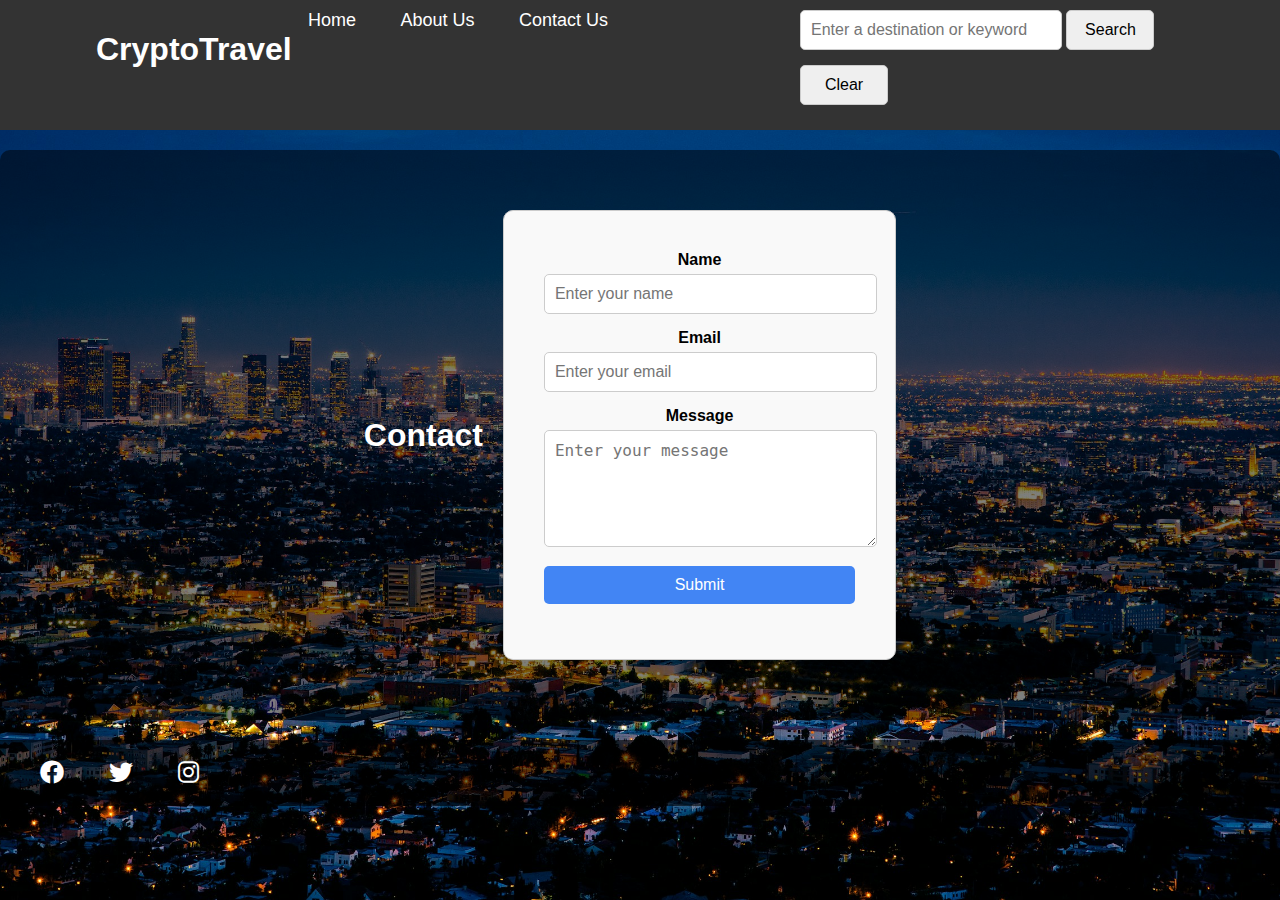
==== contact.html @ eb37d56b "add contact pg" ====
<!DOCTYPE html>
<html lang="en">
<head>
    <meta charset="UTF-8">
    <meta name="viewport" content="width=device-width, initial-scale=1.0">
    <title>Contact Us</title>
    <link rel="stylesheet" href="styles.css">
    <link href="https://cdnjs.cloudflare.com/ajax/libs/font-awesome/6.0.0-beta3/css/all.min.css" rel="stylesheet">
</head>
<body>
</head>
<body>
    <nav class="navbar">
        <h1 class="website-name">CryptoTravel</h1>
        <div class="nav-links">
            <a href="travel_recommendation.html">Home</a>
            <a href="about.html">About Us</a>
            <a href="contact.html">Contact Us</a>
        </div>
        <div class="search-bar">
            <input id="dest-search" type="text" placeholder="Enter a destination or keyword"/>
            <button class="small-btn" type="button">Search</button>
            <button class="small-btn" type="clear">Clear</button>
        </div>
    </nav>
    <div class="content">
        <h1 >Contact</h1>
        <div id="form">
            <form id="contact-form" action="/submit" method="post">
                <label for="name">Name</label>
                <input type="text" id="name" name="name" placeholder="Enter your name" required>
        
                <label for="email">Email</label>
                <input type="email" id="email" name="email" placeholder="Enter your email" required>
        
                <label for="message">Message</label>
                <textarea id="message" name="message" placeholder="Enter your message" rows="5" required></textarea>
        
                <button class="standard-btn" type="submit">Submit</button>
            </form>
        </div>
    </div>
    <div class="social-media-links">
        <a href="https://www.facebook.com" target="_blank" title="Facebook">
            <i class="fab fa-facebook" style="font-size: 24px; color: #fff;"></i>
        </a>
        <a href="https://www.twitter.com" target="_blank" title="Visit X">
            <i class="fab fa-twitter" style="font-size: 24px; color: #fff;"></i>
        </a>
        <a href="https://www.instagram.com" target="_blank" title="Visit Instagram">
            <i class="fab fa-instagram" style="font-size: 24px; color: #fff;"></i>
        </a>
    </div>
<script src="./travel_recommendation.js"></script>
</body>
</html>
---- styles.css ----
body {
    margin: 0;
    font-family: Arial, sans-serif;
    background-image: url('./assets/background.jpg'); 
    background-size: cover;
    background-position: center; 
    background-repeat: no-repeat; 
    height: 100vh; 
    color: white; 
}

button:hover {
    background-color: #357ae8;
}

form {
    max-width: 600px;
    margin: 20px;
    padding: 40px;
    border: 1px solid #ccc;
    border-radius: 10px;
    background-color: #f9f9f9;
}

label {
    font-weight: bold;
    display: block;
    margin-bottom: 5px;
    color: black;
}

input, textarea, button {
    width: 100%;
    margin-bottom: 15px;
    padding: 10px;
    font-size: 16px;
    border: 1px solid #ccc;
    border-radius: 5px;
}

.about {
    display: flex;
    justify-content: left;
    align-items: left;
    text-align: left;
    padding: 50px;
    background: rgba(0, 0, 0, 0.5); 
    border-radius: 10px;
    display: inline-block;
    padding-bottom: 40px;
}

.learn-more {
    border: 2px solid #ccc;
    background: #00aa00;
    padding: 2px 8px;
    border-radius: 15px;
    color: #ddd;
    font-size: 18px;
    width: 128px;
}

.learn-more:hover {
    background: #357ae8;
}

.member {
    background: rgba(0, 0, 0, 0.8); 
    padding: 24px;
}

.nav-links {
    width: 40%;
    justify-content: center;
}

.navbar {
    display: flex;
    justify-content: center;
    background-color: #333;
    padding: 10px 0;
}

.navbar a {
    color: white;
    text-decoration: none;
    padding: 10px 20px;
    font-size: 18px;
}

.navbar a:hover {
    background-color: #575757;
    border-radius: 5px;
}

.content {
    display: flex;
    justify-content: center;
    align-items: center;
    text-align: center;
    padding: 40px;
    background: rgba(0, 0, 0, 0.5); 
    border-radius: 10px;
    margin: 20px auto;
}

.search-bar {
    padding-left: 0px;
    width: 30%;
}

.social-media-links {
    padding: 20px;
    background: rgba(0, 0, 0, 0.6);
}

.social-media-links a {
    color: white;
    text-decoration: none;
    padding: 10px 20px;
    font-size: 18px;
}

.small-btn {
    color: black;
    width: 88px;
}

.standard-btn {
    background-color: #4285F4;
    color: white;
    border: none;
    cursor: pointer;
}

.website-name {
    width: 15%;
}

#form {
    display: flex;
}

#greeting {
    display: inline-block;
    margin-bottom: 80px;
}
#dest-search {
    width: 240px;
}

#team {
    display: flex;
    gap: 48px;
    margin: 24px;
    padding-left: 200px;
    padding-bottom: 50px;
}
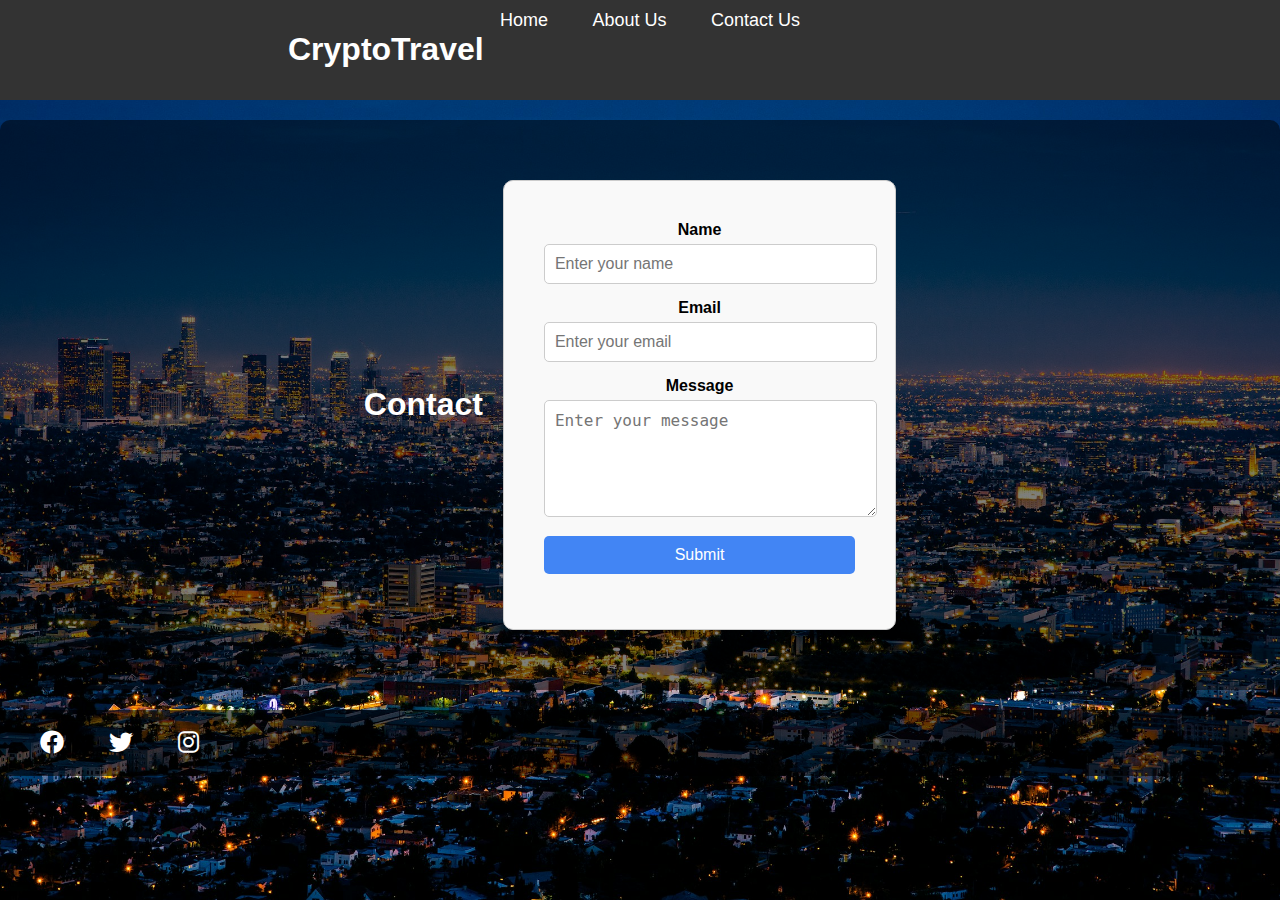
==== commit b035cc28: "feat: add rec by keyword" ====
--- a/contact.html
+++ b/contact.html
@@ -16,11 +16,6 @@
             <a href="travel_recommendation.html">Home</a>
             <a href="about.html">About Us</a>
             <a href="contact.html">Contact Us</a>
-        </div>
-        <div class="search-bar">
-            <input id="dest-search" type="text" placeholder="Enter a destination or keyword"/>
-            <button class="small-btn" type="button">Search</button>
-            <button class="small-btn" type="clear">Clear</button>
         </div>
     </nav>
     <div class="content">
--- a/styles.css
+++ b/styles.css
@@ -50,6 +50,21 @@
     padding-bottom: 40px;
 }
 
+.container {
+    display: flex;
+}
+
+.content {
+    display: flex;
+    justify-content: center;
+    align-items: center;
+    text-align: center;
+    padding: 40px;
+    background: rgba(0, 0, 0, 0.5); 
+    border-radius: 10px;
+    margin: 20px auto;
+}
+
 .learn-more {
     border: 2px solid #ccc;
     background: #00aa00;
@@ -93,22 +108,14 @@
     border-radius: 5px;
 }
 
-.content {
-    display: flex;
-    justify-content: center;
-    align-items: center;
-    text-align: center;
-    padding: 40px;
-    background: rgba(0, 0, 0, 0.5); 
-    border-radius: 10px;
-    margin: 20px auto;
-}
-
 .search-bar {
     padding-left: 0px;
     width: 30%;
 }
 
+.section {
+    width: 200px;
+}
 .social-media-links {
     padding: 20px;
     background: rgba(0, 0, 0, 0.6);
@@ -145,8 +152,13 @@
     display: inline-block;
     margin-bottom: 80px;
 }
+
 #dest-search {
     width: 240px;
+}
+
+#results {
+    width: 70%;
 }
 
 #team {
